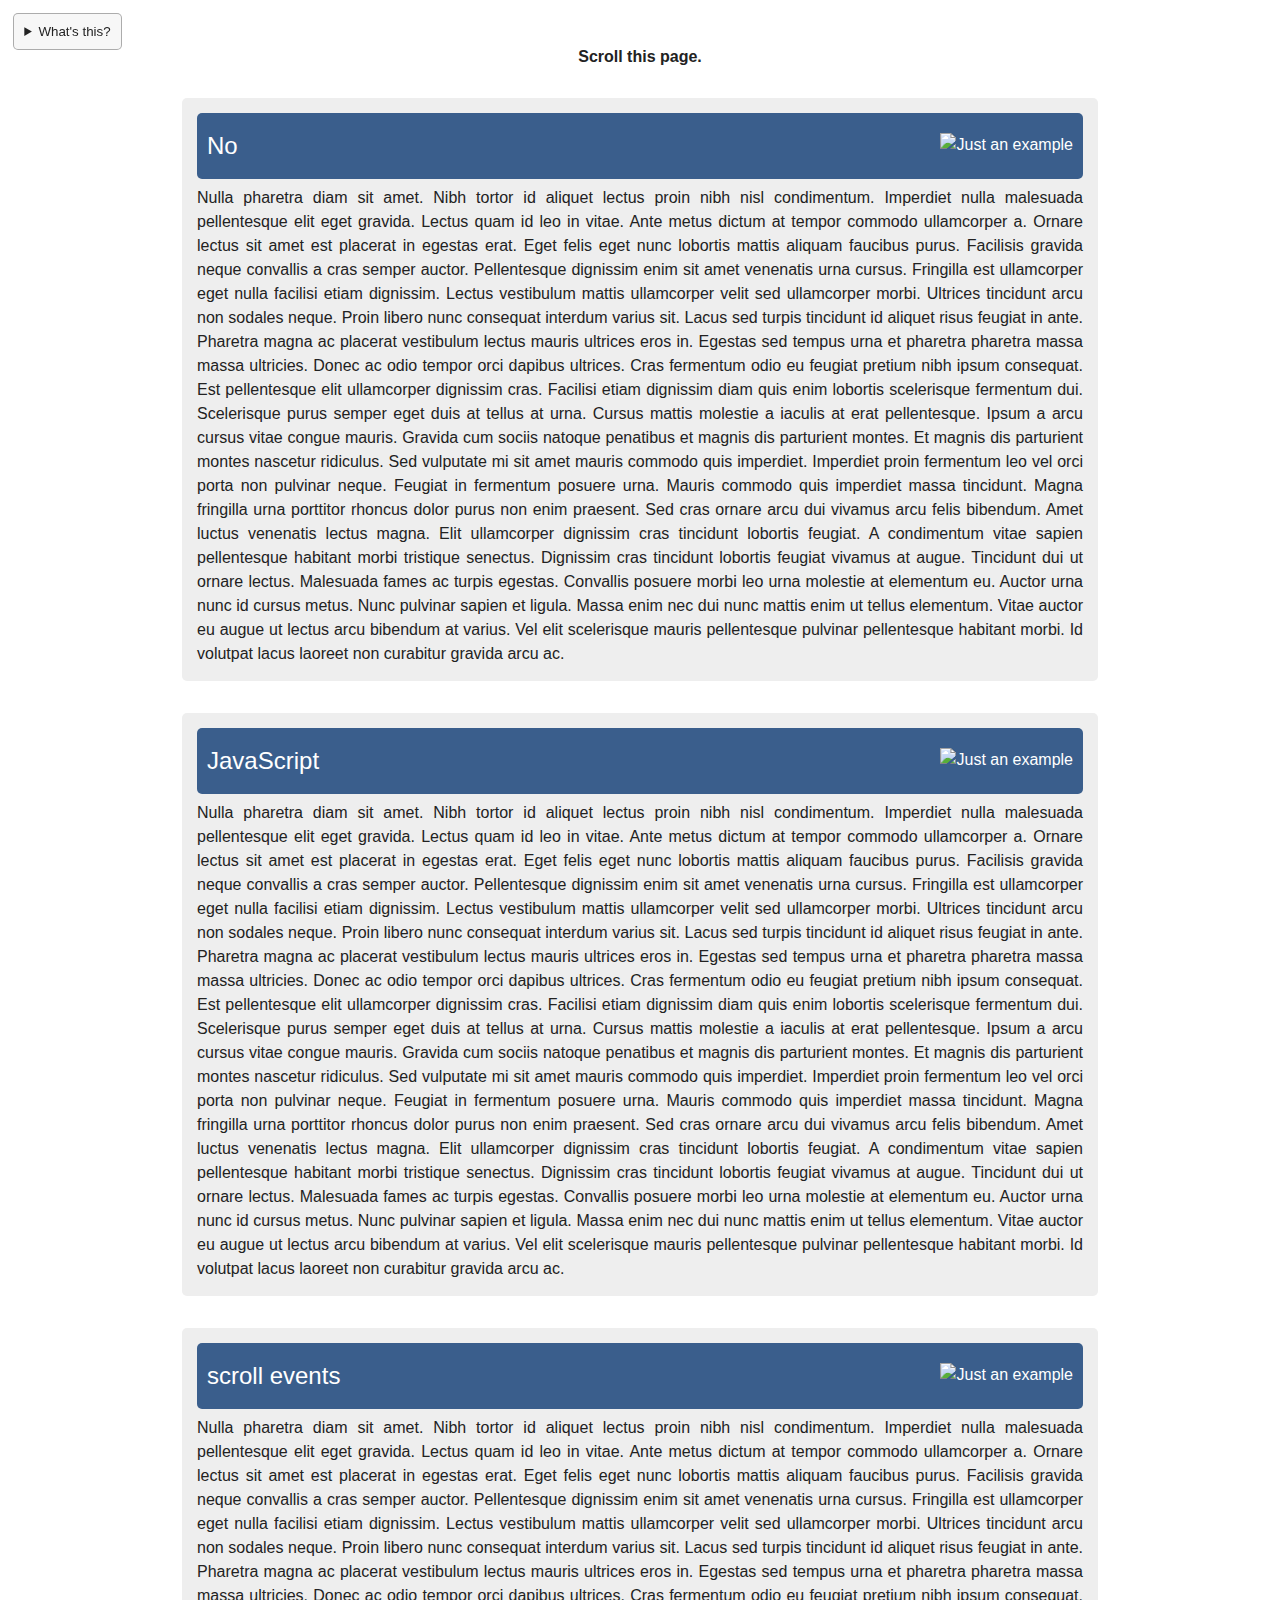
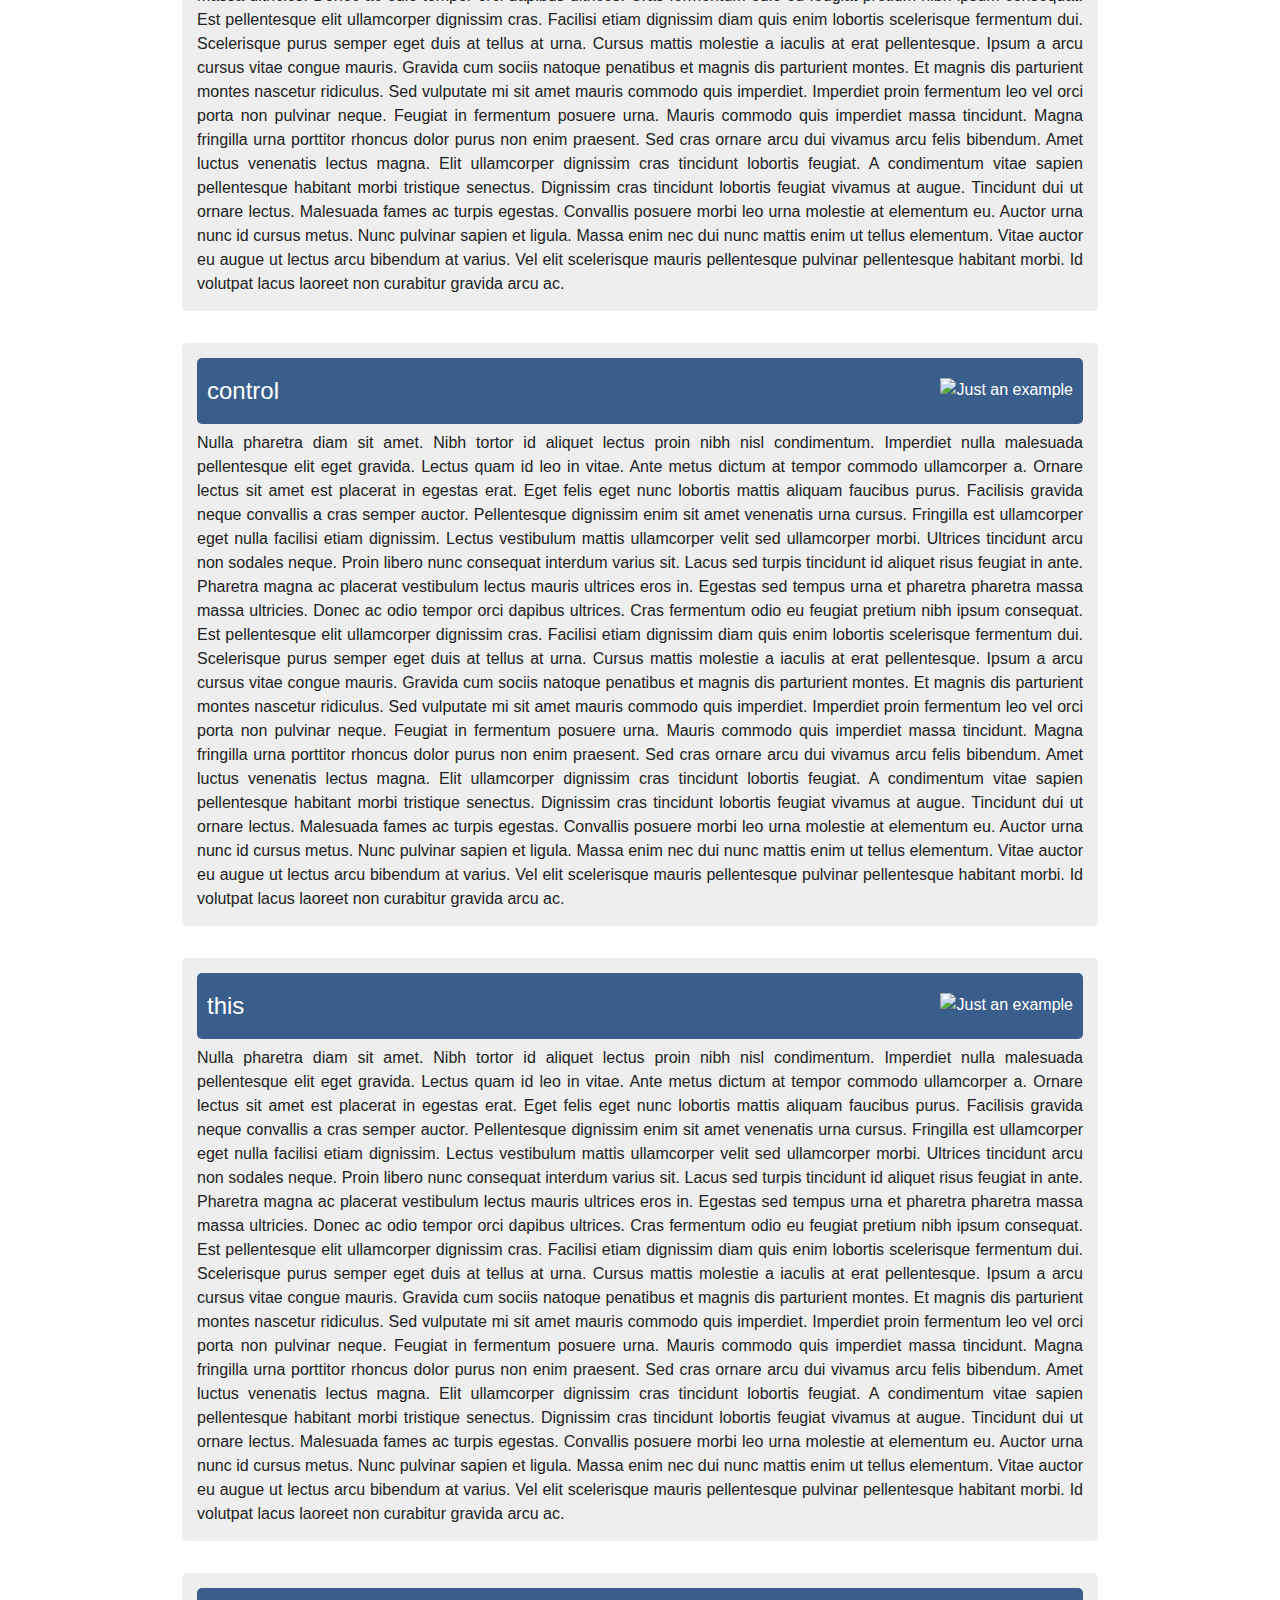
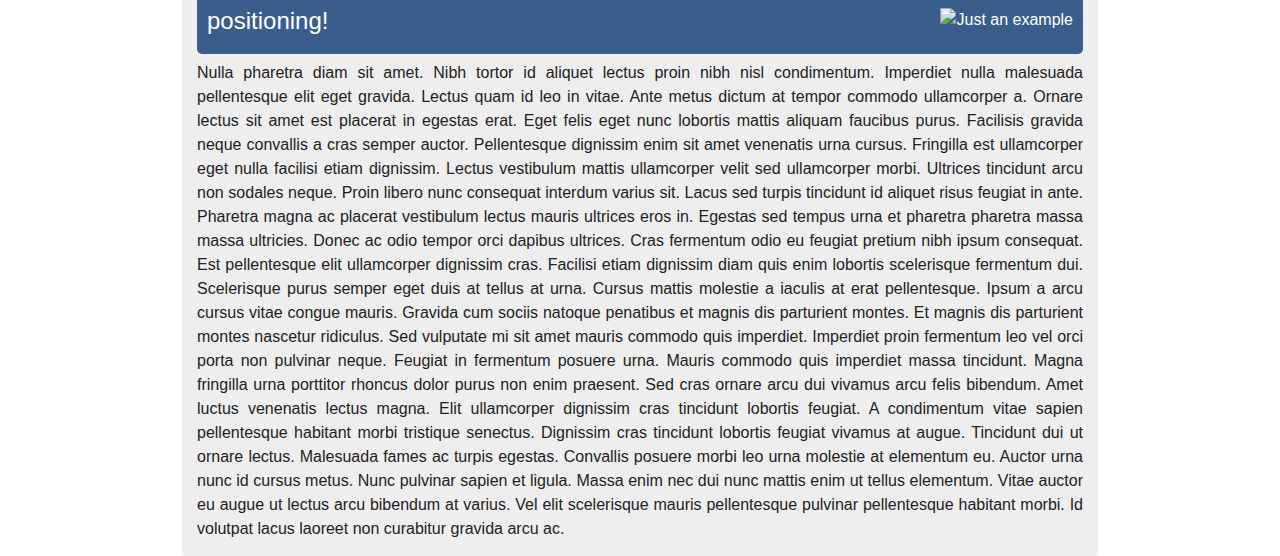
==== css-sticky.html @ a52a9633 "add css sticky" ====
<!DOCTYPE html>
<html>
<head>
<meta charset="utf-8" />
<meta http-equiv="X-UA-Compatible" content="IE=Edge,chrome=1" />
<title>position: sticky</title>
<style>
::selection {
    color: #eee;
    background: darkred;
}
body ::-webkit-scrollbar {
    height: 16px;
    overflow: visible;
    width: 16px;
}
body ::-webkit-scrollbar-thumb {
    background-color: rgba(0, 0, 0, .1);
    background-clip: padding-box;
    border: solid transparent;
    min-height: 28px;
    padding: 100px 0 0;
    box-shadow: inset 1px 1px 0 rgba(0,0,0,.1),inset 0 -1px 0 rgba(0,0,0,.07);
    border-width: 1px 1px 1px 6px;
}
body ::-webkit-scrollbar-thumb:hover {
    background-color: rgba(0, 0, 0, 0.5);
}
body ::-webkit-scrollbar-button {
    height: 0;
    width: 0;
}
::-webkit-scrollbar-track {
    background-clip: padding-box;
    border: solid transparent;
    border-width: 0 0 0 4px;
}
body ::-webkit-scrollbar-corner {
    background: transparent;
}
html, body {
    height: 100%;
    overflow: hidden;
    margin: 0;
    padding: 0;
}
body {
    color: #222;
    font-family: 'Open Sans', arial, sans-serif;
    font-weight: 300;
    -webkit-font-smoothing: antialiased;
    padding: 2em;
    background: -webkit-gradient(radial, center center, 500, center center, 1400, from(rgba(0,0,0,0)), to(rgba(0,0,0,0.6))) #fff;
    background: -moz-radial-gradient(farthest-side, rgba(0,0,0,0) 90%, rgba(0,0,0,0.2) 150%) #fff;
    background: -webkit-radial-gradient(farthest-side, rgba(0,0,0,0) 90%, rgba(0,0,0,0.2) 150%) #fff;
    background: -ms-radial-gradient(farthest-side, rgba(0,0,0,0) 90%, rgba(0,0,0,0.2) 150%) #fff;
    background: -o-radial-gradient(farthest-side, rgba(0,0,0,0) 90%, rgba(0,0,0,0.2) 150%) #fff;
    background: radial-gradient(farthest-side, rgba(0,0,0,0) 90%, rgba(0,0,0,0.2) 150%) #fff;
    box-sizing: border-box;
}
a {
    color: navy;
}
details {
    position: absolute;
    top: 0;
    left: 1em;
    margin: 1em 0;
    padding: 10px;
    background: #fff;
    border: 1px solid rgba(0,0,0,0.3);
    border-radius: 5px;
    max-width: 600px;
    font-size: 10pt;
    z-index: 100;
    background: #F7F7F7;
}
details > div {
    margin: 10px 0;
}
details > summary {
    cursor: pointer;
    white-space: nowrap;
}
button {
    display: inline-block;
    background: -webkit-gradient(linear, 0% 40%, 0% 70%, from(#F9F9F9), to(#E3E3E3));
    background: -webkit-linear-gradient(#F9F9F9 40%, #E3E3E3 70%);
    background: -moz-linear-gradient(#F9F9F9 40%, #E3E3E3 70%);
    background: -ms-linear-gradient(#F9F9F9 40%, #E3E3E3 70%);
    background: -o-linear-gradient(#F9F9F9 40%, #E3E3E3 70%);
    background: linear-gradient(#F9F9F9 40%, #E3E3E3 70%);
    border: 1px solid #999;
    -webkit-border-radius: 3px;
    border-radius: 3px;
    padding: 5px 8px;
    outline: none;
    white-space: nowrap;
    -webkit-user-select: none;
    -moz-user-select: none;
    user-select: none;
    cursor: pointer;
    text-shadow: 1px 1px #fff;
    font-weight: 700;
    font-size: 10pt;
}
button:not(:disabled):hover,
button:not(:disabled).active {
    border-color: black;
}
button:not(:disabled):active,
button:not(:disabled).active {
    background: -webkit-gradient(linear, 0% 40%, 0% 70%, from(#E3E3E3), to(#F9F9F9));
    background: -webkit-linear-gradient(#E3E3E3 40%, #F9F9F9 70%);
    background: -moz-linear-gradient(#E3E3E3 40%, #F9F9F9 70%);
    background: -ms-linear-gradient(#E3E3E3 40%, #F9F9F9 70%);
    background: -o-linear-gradient(#E3E3E3 40%, #F9F9F9 70%);
    background: linear-gradient(#E3E3E3 40%, #F9F9F9 70%);
}
input[type="range"]{
    -webkit-appearance: none !important;
    background-color: #555;
    box-shadow: 0 -1px 1px rgba(255,255,255,0.5) inset;
    border-radius: 10px;
}

input[type="range"]::-webkit-slider-thumb {
    -webkit-appearance: none !important;
    width: 20px;
    height: 8px;
    box-shadow: 1px 1px 5px rgba(0,0,0,1);
    cursor: pointer;
    border-top: 1px solid #fff;
    background: #ccc -webkit-linear-gradient(top, rgb(240, 240, 240), rgb(210, 210, 210));
}
h2 {
    margin: 0;
    font-weight: 300;
}
html, body {
  overflow: initial;
  background: none;
}
body {
  box-sizing: border-box;
  margin: 0 150px;
  font-family: 'Source Sans Pro', sans-serif;
}
.sticky {
  position: -webkit-sticky;
  position: -moz-sticky;
  position: -o-sticky;
  position: -ms-sticky;
  position: sticky;
  top: 10px;
  z-index: 1;
}
[data-lorem] {
  margin-top: 2em;
  line-height: 1.5;
  text-align: justify;
  background: #eee;
  border-radius: 5px;
  padding: 15px;
}
[data-lorem] .sticky {
  background: #3A5E8C;
  padding: 15px 10px;
  color: white;
  border-radius: 5px;
  display: inline-block;
  width: 100%;
  box-sizing: border-box;
}
[data-lorem] h2 {
  float: left;
  margin: 0;
}
[data-lorem] img {
  float: right;
  margin-top: 5px;
}
.nosupport {
  color: darkred;
  font-weight: bold;
  display: none;
  text-align: center;
}
</style>
</head>
<body>

<details>
  <summary>What's this?</summary>
  <div>
    <p>An example of <code>position: sticky</code> as proposed on <a href="http://lists.w3.org/Archives/Public/www-style/2012Jun/0627.html" target="_blank">www-style</a>.</p>
    <p>Watch as the blue title bars remain in the viewport at <code>top: 10px</code> until their parent no longer fits.
     All thanks to <code>position: sticky</code>. There are no <code>scroll</code> handlers on this page.</p>
    <p><b>Support:</b> Chromium 23.0.1247.0 with the <code>--enable-experimental-webkit-features</code> flag enabled
      via <code>about:flags</code>.</p>
  </div>
</details>

<p style="text-align:center;font-weight: bold;">Scroll this page.</p>
<p class="nosupport">Your browser does not support <code>position: sticky</code>!!</p>

<div data-lorem="p">
  <span class="sticky"><h2>No</h2><img src="http://www.html5rocks.com/static/images/share.png" title="Just an example"></span>
</div>

<script>
var Lorem;
(function() {

    //Create a class named Lorem and constructor
    Lorem = function() {
        //Default values.
        this.type = null;
        this.query = null;
        this.data = null;
    };
    //Static variables
    Lorem.IMAGE = 1;
    Lorem.TEXT = 2;
    Lorem.TYPE = {
        PARAGRAPH: 1,
        SENTENCE: 2,
        WORD: 3
    };
    //Words to create lorem ipsum text.
    Lorem.WORDS = [
        "lorem", "ipsum", "dolor", "sit", "amet,", "consectetur", "adipiscing", "elit", "ut", "aliquam,", "purus", "sit", "amet", "luctus", "venenatis,", "lectus", "magna", "fringilla", "urna,", "porttitor", "rhoncus", "dolor", "purus", "non", "enim", "praesent", "elementum", "facilisis", "leo,", "vel", "fringilla", "est", "ullamcorper", "eget", "nulla", "facilisi", "etiam", "dignissim", "diam", "quis", "enim", "lobortis", "scelerisque", "fermentum", "dui", "faucibus", "in", "ornare", "quam", "viverra", "orci", "sagittis", "eu", "volutpat", "odio", "facilisis", "mauris", "sit", "amet", "massa", "vitae", "tortor", "condimentum", "lacinia", "quis", "vel", "eros", "donec", "ac", "odio", "tempor", "orci", "dapibus", "ultrices", "in", "iaculis", "nunc", "sed", "augue", "lacus,", "viverra", "vitae", "congue", "eu,", "consequat", "ac", "felis", "donec", "et", "odio", "pellentesque", "diam", "volutpat", "commodo", "sed", "egestas", "egestas", "fringilla", "phasellus", "faucibus", "scelerisque", "eleifend", "donec", "pretium", "vulputate", "sapien", "nec", "sagittis", "aliquam", "malesuada", "bibendum", "arcu", "vitae", "elementum",
        "curabitur", "vitae", "nunc", "sed", "velit", "dignissim", "sodales", "ut", "eu", "sem", "integer", "vitae", "justo", "eget", "magna", "fermentum", "iaculis", "eu", "non", "diam", "phasellus", "vestibulum", "lorem", "sed", "risus", "ultricies", "tristique", "nulla", "aliquet", "enim", "tortor,", "at", "auctor", "urna", "nunc", "id", "cursus", "metus", "aliquam", "eleifend", "mi", "in", "nulla", "posuere", "sollicitudin", "aliquam", "ultrices", "sagittis", "orci,", "a", "scelerisque", "purus", "semper", "eget", "duis", "at", "tellus", "at", "urna", "condimentum", "mattis", "pellentesque", "id", "nibh", "tortor,", "id", "aliquet", "lectus", "proin", "nibh", "nisl,", "condimentum", "id", "venenatis", "a,", "condimentum", "vitae", "sapien", "pellentesque", "habitant", "morbi", "tristique", "senectus", "et", "netus", "et", "malesuada", "fames", "ac", "turpis", "egestas", "sed", "tempus,", "urna", "et", "pharetra", "pharetra,", "massa", "massa", "ultricies", "mi,", "quis", "hendrerit", "dolor", "magna", "eget", "est", "lorem", "ipsum", "dolor", "sit", "amet,", "consectetur", "adipiscing", "elit", "pellentesque", "habitant", "morbi", "tristique", "senectus", "et", "netus", "et", "malesuada", "fames", "ac", "turpis", "egestas", "integer", "eget", "aliquet", "nibh", "praesent", "tristique", "magna", "sit", "amet", "purus", "gravida", "quis", "blandit", "turpis", "cursus", "in", "hac", "habitasse", "platea", "dictumst", "quisque", "sagittis,", "purus", "sit", "amet", "volutpat", "consequat,", "mauris", "nunc", "congue", "nisi,", "vitae", "suscipit", "tellus", "mauris", "a", "diam",
        "maecenas", "sed", "enim", "ut", "sem", "viverra", "aliquet", "eget", "sit", "amet", "tellus", "cras", "adipiscing", "enim", "eu", "turpis", "egestas", "pretium", "aenean", "pharetra,", "magna", "ac", "placerat", "vestibulum,", "lectus", "mauris", "ultrices", "eros,", "in", "cursus", "turpis", "massa", "tincidunt", "dui", "ut", "ornare", "lectus", "sit", "amet", "est", "placerat", "in", "egestas", "erat", "imperdiet", "sed", "euismod", "nisi", "porta", "lorem", "mollis", "aliquam", "ut", "porttitor", "leo", "a", "diam", "sollicitudin", "tempor", "id", "eu", "nisl", "nunc", "mi", "ipsum,", "faucibus", "vitae", "aliquet", "nec,", "ullamcorper", "sit", "amet", "risus", "nullam", "eget", "felis", "eget", "nunc", "lobortis", "mattis", "aliquam", "faucibus", "purus", "in", "massa", "tempor", "nec", "feugiat", "nisl", "pretium", "fusce", "id", "velit", "ut", "tortor", "pretium", "viverra", "suspendisse", "potenti", "nullam", "ac", "tortor", "vitae", "purus", "faucibus", "ornare", "suspendisse", "sed", "nisi", "lacus,", "sed", "viverra", "tellus", "in", "hac", "habitasse", "platea", "dictumst", "vestibulum", "rhoncus", "est", "pellentesque", "elit", "ullamcorper", "dignissim", "cras", "tincidunt", "lobortis", "feugiat", "vivamus", "at", "augue", "eget", "arcu", "dictum", "varius", "duis", "at", "consectetur", "lorem",
        "donec", "massa", "sapien,", "faucibus", "et", "molestie", "ac,", "feugiat", "sed", "lectus", "vestibulum", "mattis", "ullamcorper", "velit", "sed", "ullamcorper", "morbi", "tincidunt", "ornare", "massa,", "eget", "egestas", "purus", "viverra", "accumsan", "in", "nisl", "nisi,", "scelerisque", "eu", "ultrices", "vitae,", "auctor", "eu", "augue", "ut", "lectus", "arcu,", "bibendum", "at", "varius", "vel,", "pharetra", "vel", "turpis", "nunc", "eget", "lorem", "dolor,", "sed", "viverra", "ipsum", "nunc", "aliquet", "bibendum", "enim,", "facilisis", "gravida", "neque", "convallis", "a", "cras", "semper", "auctor", "neque,", "vitae", "tempus", "quam", "pellentesque", "nec", "nam", "aliquam", "sem", "et", "tortor", "consequat", "id", "porta", "nibh", "venenatis", "cras", "sed", "felis", "eget", "velit", "aliquet", "sagittis", "id", "consectetur", "purus", "ut", "faucibus", "pulvinar", "elementum", "integer", "enim", "neque,", "volutpat", "ac", "tincidunt", "vitae,", "semper", "quis", "lectus", "nulla", "at", "volutpat", "diam", "ut", "venenatis", "tellus", "in", "metus", "vulputate", "eu", "scelerisque", "felis", "imperdiet", "proin", "fermentum", "leo", "vel", "orci", "porta", "non", "pulvinar", "neque", "laoreet", "suspendisse", "interdum", "consectetur", "libero,", "id", "faucibus", "nisl", "tincidunt", "eget", "nullam", "non", "nisi", "est,", "sit", "amet", "facilisis", "magna",
        "etiam", "tempor,", "orci", "eu", "lobortis", "elementum,", "nibh", "tellus", "molestie", "nunc,", "non", "blandit", "massa", "enim", "nec", "dui", "nunc", "mattis", "enim", "ut", "tellus", "elementum", "sagittis", "vitae", "et", "leo", "duis", "ut", "diam", "quam", "nulla", "porttitor", "massa", "id", "neque", "aliquam", "vestibulum", "morbi", "blandit", "cursus", "risus,", "at", "ultrices", "mi", "tempus", "imperdiet", "nulla", "malesuada", "pellentesque", "elit", "eget", "gravida", "cum", "sociis", "natoque", "penatibus", "et", "magnis", "dis", "parturient", "montes,", "nascetur", "ridiculus", "mus", "mauris", "vitae", "ultricies", "leo", "integer", "malesuada", "nunc", "vel", "risus", "commodo", "viverra", "maecenas", "accumsan,", "lacus", "vel", "facilisis", "volutpat,", "est", "velit", "egestas", "dui,", "id", "ornare", "arcu", "odio", "ut", "sem", "nulla", "pharetra", "diam", "sit", "amet", "nisl", "suscipit", "adipiscing", "bibendum", "est", "ultricies", "integer", "quis", "auctor", "elit",
        "sed", "vulputate", "mi", "sit", "amet", "mauris", "commodo", "quis", "imperdiet", "massa", "tincidunt", "nunc", "pulvinar", "sapien", "et", "ligula", "ullamcorper", "malesuada", "proin", "libero", "nunc,", "consequat", "interdum", "varius", "sit", "amet,", "mattis", "vulputate", "enim", "nulla", "aliquet", "porttitor", "lacus,", "luctus", "accumsan", "tortor", "posuere", "ac", "ut", "consequat", "semper", "viverra", "nam", "libero", "justo,", "laoreet", "sit", "amet", "cursus", "sit", "amet,", "dictum", "sit", "amet", "justo", "donec", "enim", "diam,", "vulputate", "ut", "pharetra", "sit", "amet,", "aliquam", "id", "diam", "maecenas", "ultricies", "mi", "eget", "mauris", "pharetra", "et", "ultrices", "neque", "ornare", "aenean", "euismod", "elementum", "nisi,", "quis", "eleifend", "quam", "adipiscing", "vitae", "proin", "sagittis,", "nisl", "rhoncus", "mattis", "rhoncus,", "urna", "neque", "viverra", "justo,", "nec", "ultrices", "dui", "sapien", "eget", "mi", "proin", "sed", "libero", "enim,", "sed", "faucibus", "turpis", "in", "eu", "mi", "bibendum", "neque", "egestas", "congue", "quisque", "egestas", "diam", "in", "arcu", "cursus", "euismod", "quis", "viverra", "nibh", "cras", "pulvinar", "mattis", "nunc,", "sed", "blandit", "libero", "volutpat", "sed", "cras", "ornare", "arcu", "dui", "vivamus", "arcu", "felis,", "bibendum", "ut", "tristique", "et,", "egestas", "quis", "ipsum", "suspendisse", "ultrices", "gravida", "dictum",
        "fusce", "ut", "placerat", "orci", "nulla", "pellentesque", "dignissim", "enim,", "sit", "amet", "venenatis", "urna", "cursus", "eget", "nunc", "scelerisque", "viverra", "mauris,", "in", "aliquam", "sem", "fringilla", "ut", "morbi", "tincidunt", "augue", "interdum", "velit", "euismod", "in", "pellentesque", "massa", "placerat", "duis", "ultricies", "lacus", "sed", "turpis", "tincidunt", "id", "aliquet", "risus", "feugiat", "in", "ante", "metus,", "dictum", "at", "tempor", "commodo,", "ullamcorper", "a", "lacus", "vestibulum", "sed", "arcu", "non", "odio", "euismod", "lacinia", "at", "quis", "risus", "sed", "vulputate", "odio", "ut", "enim", "blandit", "volutpat", "maecenas", "volutpat", "blandit", "aliquam", "etiam", "erat", "velit,", "scelerisque", "in", "dictum", "non,", "consectetur", "a", "erat", "nam", "at", "lectus", "urna", "duis", "convallis", "convallis", "tellus,", "id", "interdum", "velit", "laoreet", "id", "donec", "ultrices", "tincidunt", "arcu,", "non", "sodales", "neque", "sodales", "ut", "etiam", "sit", "amet", "nisl", "purus,", "in", "mollis", "nunc",
        "sed", "id", "semper", "risus", "in", "hendrerit", "gravida", "rutrum", "quisque", "non", "tellus", "orci,", "ac", "auctor", "augue", "mauris", "augue", "neque,", "gravida", "in", "fermentum", "et,", "sollicitudin", "ac", "orci", "phasellus", "egestas", "tellus", "rutrum", "tellus", "pellentesque", "eu", "tincidunt", "tortor", "aliquam", "nulla", "facilisi", "cras", "fermentum,", "odio", "eu", "feugiat", "pretium,", "nibh", "ipsum", "consequat", "nisl,", "vel", "pretium", "lectus", "quam", "id", "leo", "in", "vitae", "turpis", "massa", "sed", "elementum", "tempus", "egestas", "sed", "sed", "risus", "pretium", "quam", "vulputate", "dignissim", "suspendisse", "in", "est", "ante", "in", "nibh", "mauris,", "cursus", "mattis", "molestie", "a,", "iaculis", "at", "erat",
        "pellentesque", "adipiscing", "commodo", "elit,", "at", "imperdiet", "dui", "accumsan", "sit", "amet", "nulla", "facilisi", "morbi", "tempus", "iaculis", "urna,", "id", "volutpat", "lacus", "laoreet", "non", "curabitur", "gravida", "arcu", "ac", "tortor", "dignissim", "convallis", "aenean", "et", "tortor", "at", "risus", "viverra", "adipiscing", "at", "in", "tellus", "integer", "feugiat", "scelerisque", "varius", "morbi", "enim", "nunc,", "faucibus", "a", "pellentesque", "sit", "amet,", "porttitor", "eget", "dolor", "morbi", "non", "arcu", "risus,", "quis", "varius", "quam", "quisque", "id", "diam", "vel", "quam", "elementum", "pulvinar", "etiam", "non", "quam", "lacus", "suspendisse", "faucibus", "interdum", "posuere", "lorem", "ipsum", "dolor", "sit", "amet,", "consectetur", "adipiscing", "elit", "duis", "tristique", "sollicitudin", "nibh", "sit", "amet", "commodo", "nulla", "facilisi",
        "nullam", "vehicula", "ipsum", "a", "arcu", "cursus", "vitae", "congue", "mauris", "rhoncus", "aenean", "vel", "elit", "scelerisque", "mauris", "pellentesque", "pulvinar", "pellentesque", "habitant", "morbi", "tristique", "senectus", "et", "netus", "et", "malesuada", "fames", "ac", "turpis", "egestas", "maecenas", "pharetra", "convallis", "posuere", "morbi", "leo", "urna,", "molestie", "at", "elementum", "eu,", "facilisis", "sed", "odio", "morbi", "quis", "commodo", "odio", "aenean", "sed", "adipiscing", "diam", "donec", "adipiscing", "tristique", "risus", "nec", "feugiat", "in", "fermentum", "posuere", "urna", "nec", "tincidunt", "praesent", "semper", "feugiat", "nibh", "sed", "pulvinar", "proin", "gravida", "hendrerit", "lectus", "a", "molestie"
    ];
    //random integer method.
    Lorem.prototype.randomInt = function (min, max) {
        return Math.floor(Math.random() * (max - min + 1)) + min;
    };
    //text creator method with parameters: how many, what
    Lorem.prototype.createText = function(count, type) {
        switch (type) {
            //paragraphs are loads of sentences.
            case Lorem.TYPE.PARAGRAPH:
                var paragraphs = new Array;
                for (var i = 0; i < count; i++) {
                    var paragraphLength = this.randomInt(10, 20);
                    var paragraph = this.createText(paragraphLength, Lorem.TYPE.SENTENCE);
                    paragraphs.push(paragraph);
                }
                return paragraphs.join('\n');
                break;
            //sentences are loads of words.
            case Lorem.TYPE.SENTENCE:
                var sentences = new Array;
                for (var i = 0; i < count; i++) {
                    var sentenceLength = this.randomInt(5, 10);
                    var words = this.createText(sentenceLength, Lorem.TYPE.WORD).split(' ');
                    words[0] = words[0].substr(0, 1).toUpperCase() + words[0].substr(1);
                    var sentence = words.join(' ');

                    sentences.push(sentence);
                }
                return (sentences.join('. ') + '.').replace(/(\.\,|\,\.)/g, '.');
                break;
            //words are words
            case Lorem.TYPE.WORD:
                var wordIndex = this.randomInt(0, Lorem.WORDS.length - count - 1);

                return Lorem.WORDS.slice(wordIndex, wordIndex + count).join(' ').replace(/\.|\,/g, '');
                break;
        }
    };
    Lorem.prototype.createLorem = function(element) {

        var lorem = new Array;
        var count = parseInt(this.query);

        if (/\d+p/.test(this.query)) {
            var type = Lorem.TYPE.PARAGRAPH;
        }
        else if (/\d+s/.test(this.query)) {
            var type = Lorem.TYPE.SENTENCE;
        }
        else if (/\d+w/.test(this.query)) {
            var type = Lorem.TYPE.WORD;
        }

        lorem.push(this.createText(count, type));
        lorem = lorem.join(' ');

        if (element) {
            if (this.type == Lorem.TEXT)
                element.innerHTML += lorem;
            else if (this.type == Lorem.IMAGE) {
                //TODO: for now, using lorempixum.
                var path = '';
                var options = this.query.split(' ');
                if (options[0] == 'gray') {
                    path += '/g';
                    options[0] = '';
                }
                if (element.getAttribute('width'))
                    path += '/' + element.getAttribute('width');

                if (element.getAttribute('height'))
                    path += '/' + element.getAttribute('height');

                path += '/' + options.join(' ').replace(/(^\s+|\s+$)/, '');
                element.src = 'http://lorempixum.com'+path.replace(/\/\//, '/');
            }
        }

        if (element == null)
            return lorem;
    };

    //Register as jQuery
    if (typeof jQuery != 'undefined') {
        (function($) {
            $.fn.lorem = function() {
                $(this).each(function() {
                    var lorem = new Lorem;
                    lorem.type = $(this).is('img') ? Lorem.IMAGE : Lorem.TEXT;
                    //data-lorem can be taken with data function (thanks to http://forrst.com/people/webking)
                    lorem.query = $(this).data('lorem');
                    lorem.createLorem(this);
                })
            };

            //If developer run this javascript, then we can run the lorem.js
            $(document).ready(function() {
                $('[data-lorem]').lorem();
            });
        })(jQuery);
    }

})();
if (!window.getComputedStyle(document.querySelector('.sticky')).position.match('sticky')) {
  document.querySelector('.nosupport').style.display = 'block';
}

var MSGS = [
  'JavaScript',
  'scroll events',
  'control',
  'this',
  'positioning!'
];

function init() {
  var content = document.querySelector('[data-lorem]');

  var lorem = new Lorem();
  lorem.type = Lorem.TEXT;
  lorem.query = '3p';
  lorem.createLorem(content);

  MSGS.forEach(function(msg, i) {
    var clone = content.cloneNode(true);
    clone.querySelector('h2').textContent = msg;
    document.body.appendChild(clone);
  });
}

init();
alert(navigator.userAgent);
</script>
<!--[if IE]>
<script src="http://ajax.googleapis.com/ajax/libs/chrome-frame/1/CFInstall.min.js"></script>
<script>CFInstall.check({mode: 'overlay'});</script>
<![endif]-->
</body>
</html>
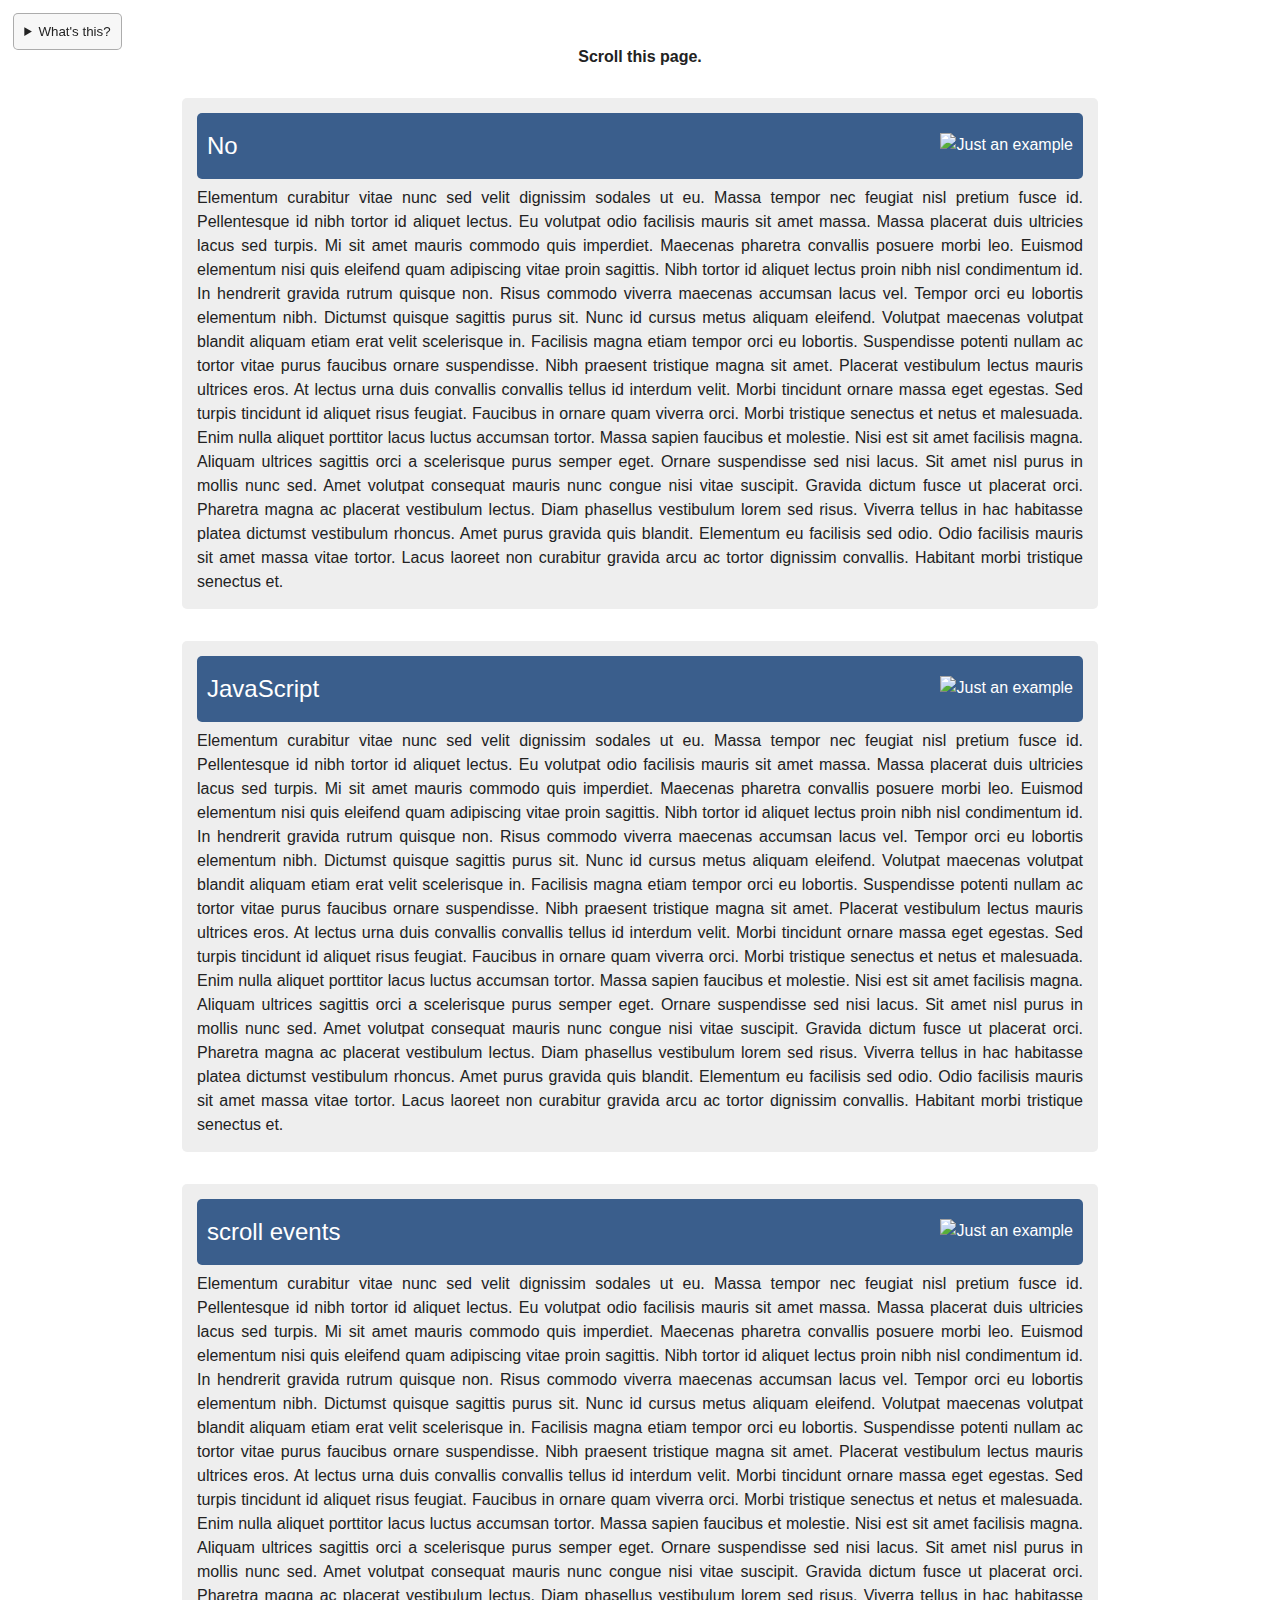
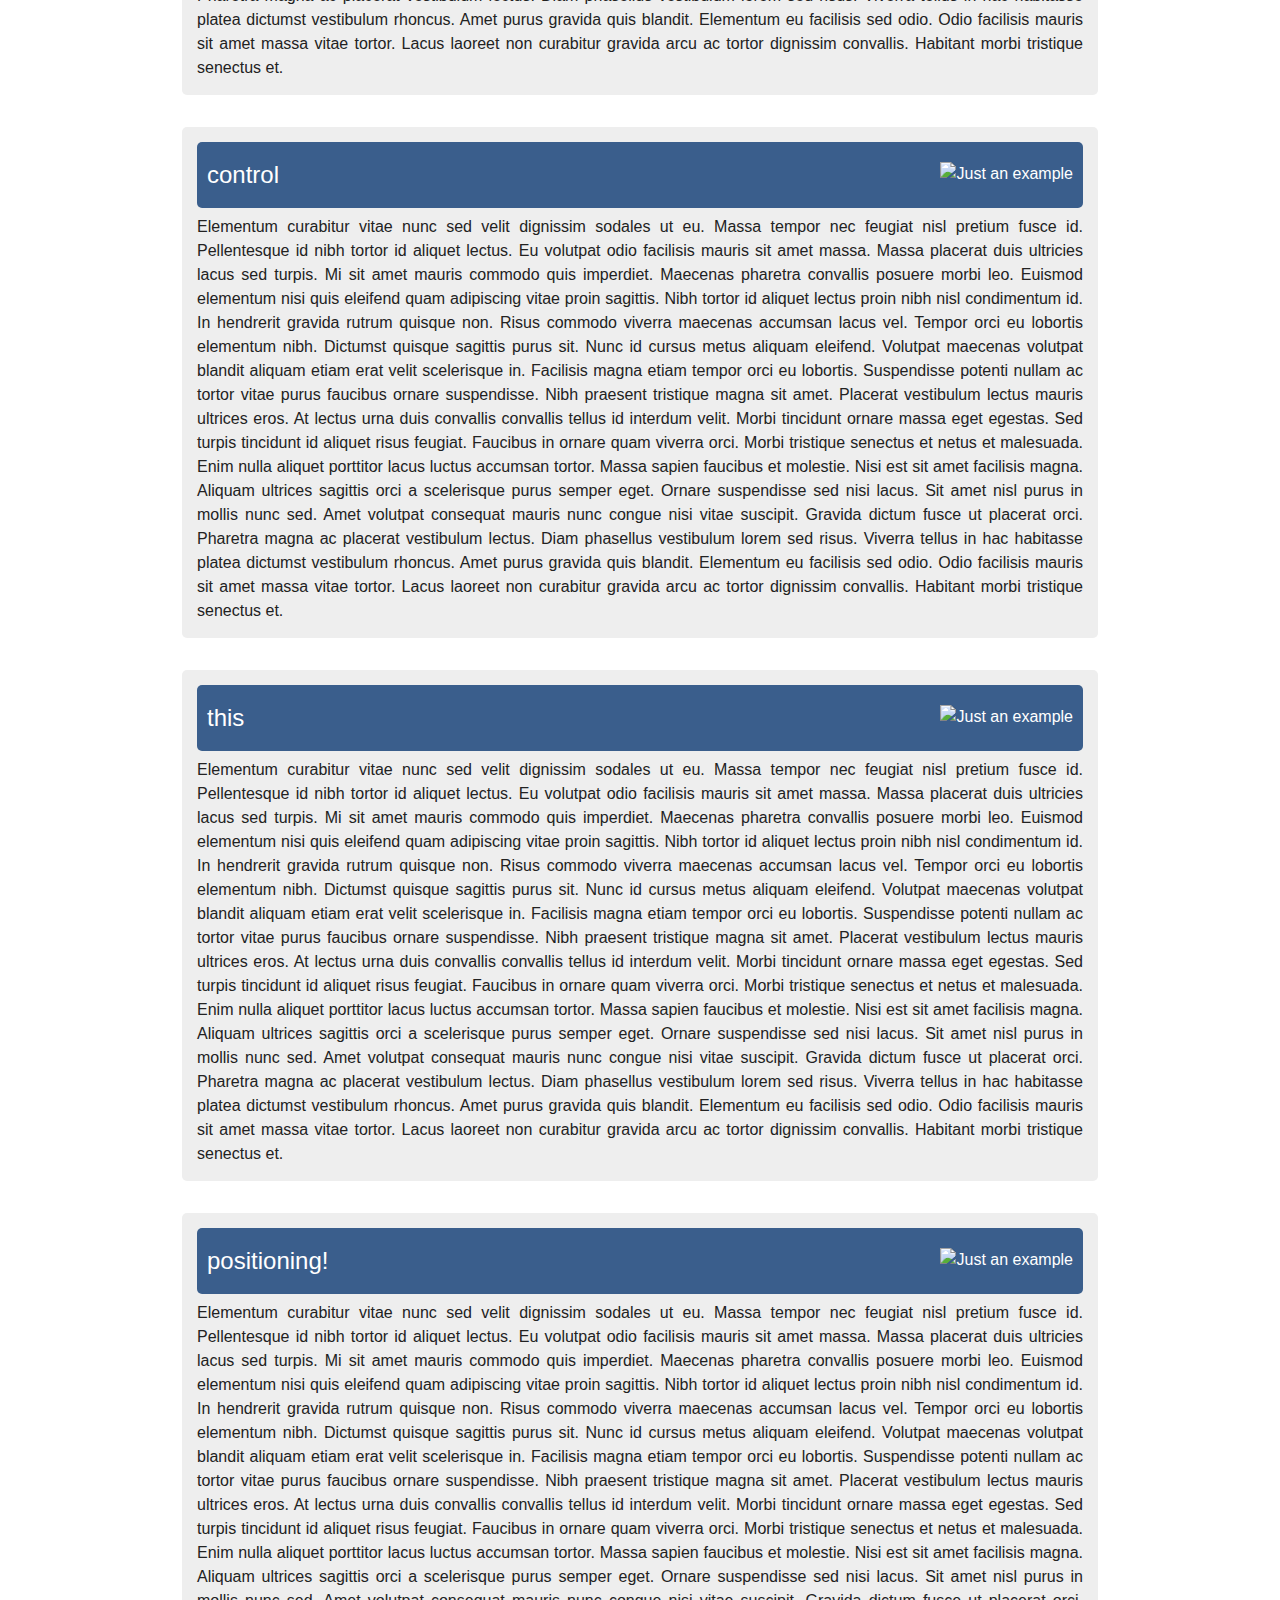
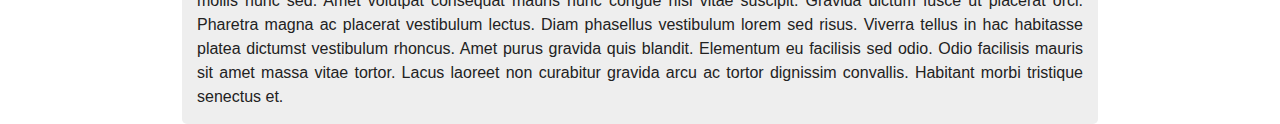
==== commit a03f0763: "update css sticky" ====
--- a/css-sticky.html
+++ b/css-sticky.html
@@ -371,7 +371,7 @@
 }
 
 init();
-alert(navigator.userAgent);
+//alert(navigator.userAgent);
 </script>
 <!--[if IE]>
 <script src="http://ajax.googleapis.com/ajax/libs/chrome-frame/1/CFInstall.min.js"></script>
